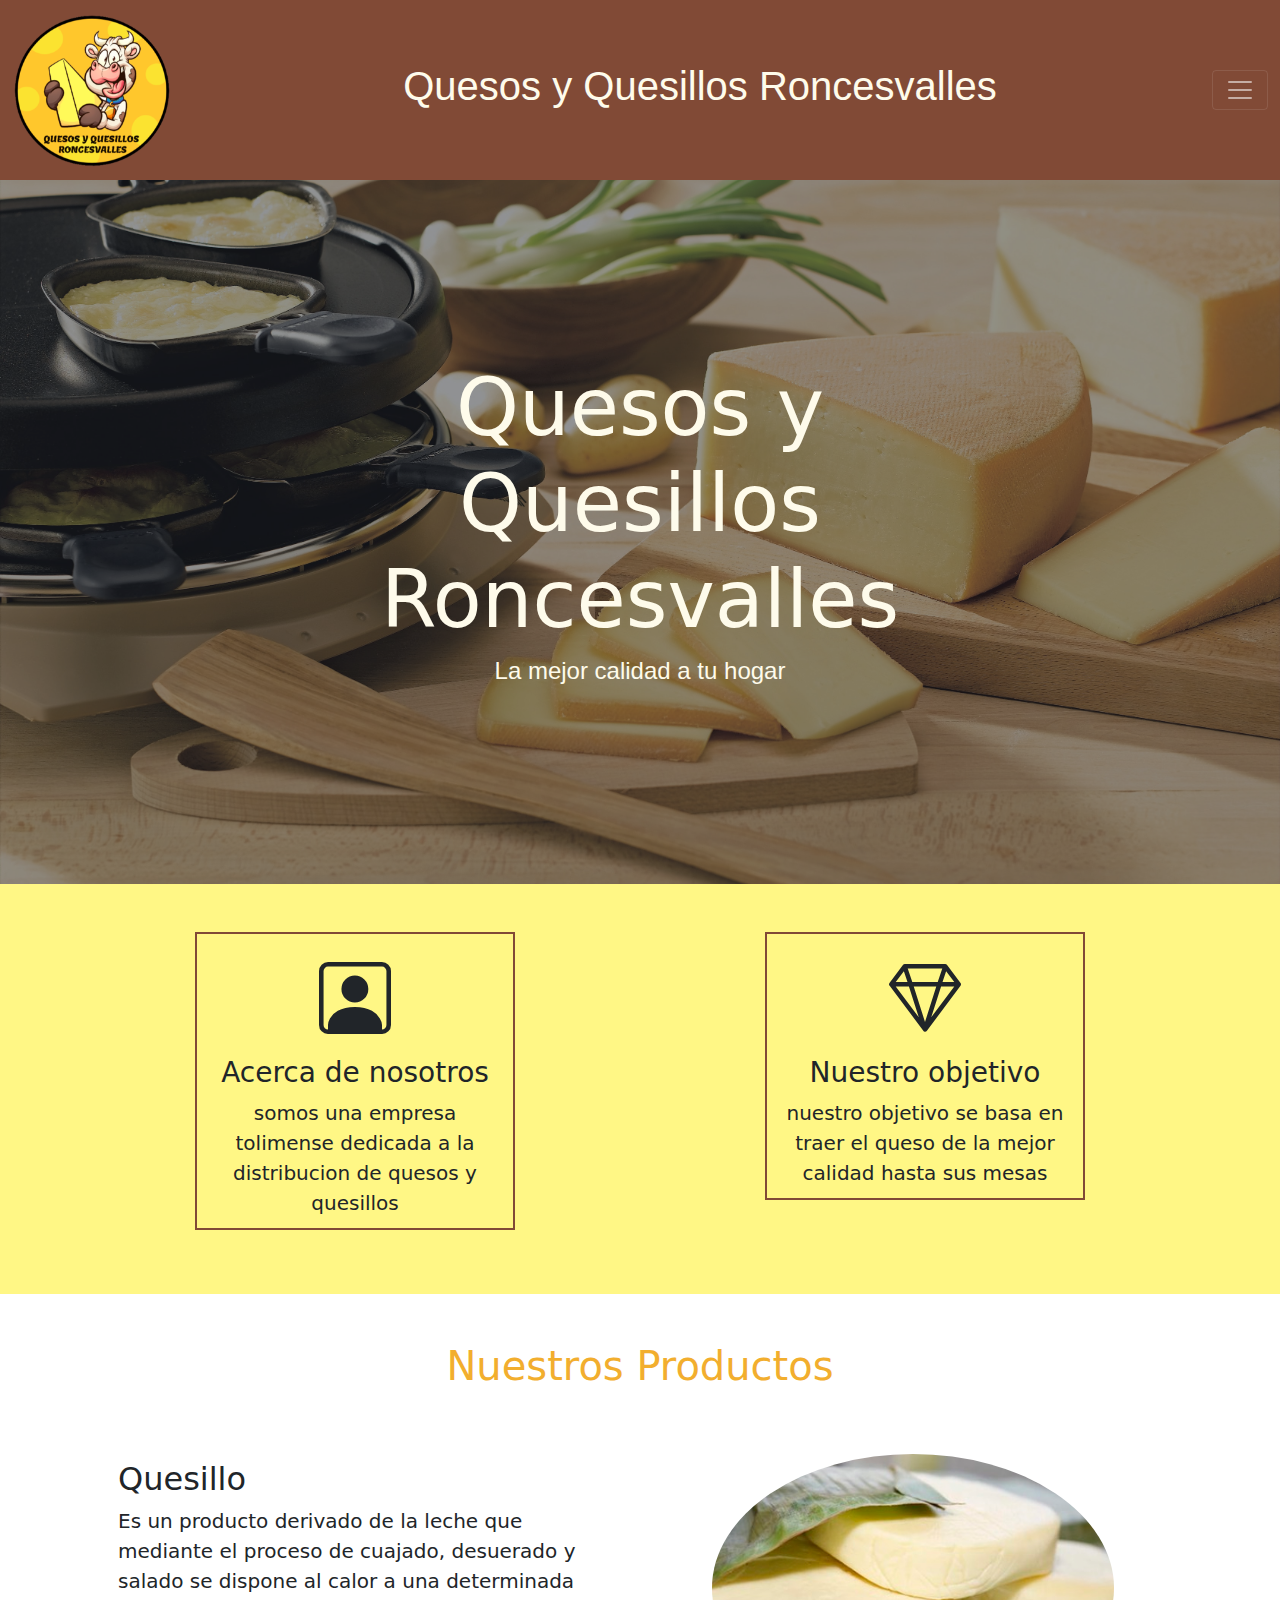
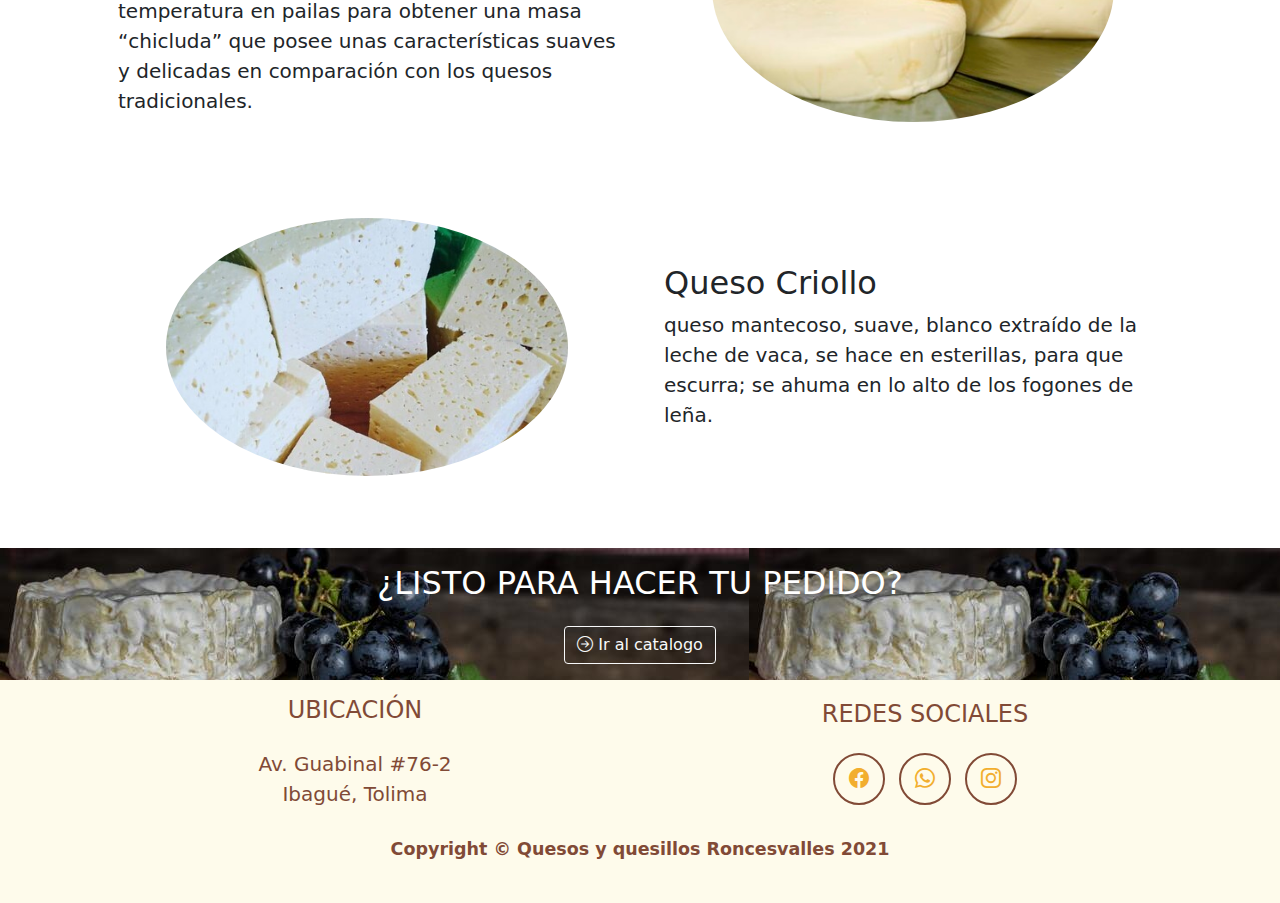
==== index.html @ e0bcd791 "Add files via upload" ====
<!DOCTYPE html>
<html lang="en">
    <head>
        <meta charset="utf-8" />
        <meta name="viewport" content="width=device-width, initial-scale=1, shrink-to-fit=no" />
        <meta name="description" content="" />
        <meta name="Pilar Guayara" content="" />
        <title>Home</title>
        <!--logo pagina-->
        <link rel="icon" type="image/x-icon" href="medios/roncesvalles.ico" />
        <link href="https://cdn.jsdelivr.net/npm/bootstrap@5.1.3/dist/css/bootstrap.min.css" rel="stylesheet" integrity="sha384-1BmE4kWBq78iYhFldvKuhfTAU6auU8tT94WrHftjDbrCEXSU1oBoqyl2QvZ6jIW3" crossorigin="anonymous">
        <link href="https://cdn.jsdelivr.net/npm/bootstrap-icons@1.5.0/font/bootstrap-icons.css" rel="stylesheet" type="text/css" />
        <link href="https://fonts.googleapis.com/css?family=Lato:300,400,700,300italic,400italic,700italic" rel="stylesheet" type="text/css" />
        <link href="css/bootstrap.min.css" rel="stylesheet" />
        <link href="css/styles.css" rel="stylesheet" >
    </head>
    <body>
        <!--Navbar-->
        <nav id="navbarcolor" class="navbar navbar-dark fixed-top">
            <div class="container-fluid">
                
                <a class="navbar-brand" href="#">
                    <img src="medios/roncesvalles.ico" alt="" width="160" height="154" class="d-inline-block align-text-center">
                </a>
                <h1 style="color: #FEFBEB; font-family:'Segoe UI', Tahoma, Geneva, Verdana, sans-serif;">
                    Quesos y Quesillos Roncesvalles
                </h1>
                <button class="navbar-toggler" type="button" data-bs-toggle="offcanvas" data-bs-target="#offcanvasNavbar" aria-controls="offcanvasNavbar">
                <span class="navbar-toggler-icon" ></span>
                </button>
                <div class="offcanvas offcanvas-end" tabindex="-1" id="offcanvasNavbar" aria-labelledby="offcanvasNavbarLabel">
                <div class="offcanvas-header" id="menu">
                    <h5 class="offcanvas-title" id="offcanvasNavbarLabel">Quesos y Quesillos Roncesvalles</h5>
                
                <button type="button" class="btn-close text-reset" data-bs-dismiss="offcanvas" aria-label="Close"></button>
                </div>
                <div class="offcanvas-body"id="navar1">
                    <ul class="navbar-nav justify-content-end flex-grow-1 pe-3">
                        <li class="nav-item dropdown">
                            <a id="colorlink" class="nav-link dropdown-toggle" href="#" id="offcanvasNavbarDropdown" role="button" data-bs-toggle="dropdown" aria-expanded="false">
                                <i class="bi bi-house-door-fill"></i>Inicio
                            </a>
                        <ul class="dropdown-menu" aria-labelledby="offcanvasNavbarDropdown">
                            <li><a  id="colorlink" class="dropdown-item" href="#nosotros">Nosotros</a></li>
                            <li><a id="colorlink" class="dropdown-item" href="#productos">Nuestros Productos</a></li>
                        </ul>
                        </li>
                    <li class="nav-item">
                        <a id="colorlink" class="nav-link" href="catalogo.html"><i class="bi bi-bag-plus"></i>Catalogo</a>
                    </li>
                    <li class="nav-item">
                        <a id="colorlink" class="nav-link" href="formulario.html"><i class="bi bi-person-circle"></i>Contactenos</a>
                    </li>
                    </ul></br>
                </div>
                
                
                </div>
            </div>
        </nav>
        <!--Header-->
        <header class="masthead" style="background-image: url('medios/imagenes/header.jpg')">
            <div class="container position-relative px-4 px-lg-5">
                <div class="row gx-4 gx-lg-5 justify-content-center">
                    <div class="col-md-10 col-lg-8 col-xl-7">
                        <div class="site-heading">
                            <h1>Quesos y Quesillos Roncesvalles</h1>
                            <span class="subheading">La mejor calidad a tu hogar</span>
                        </div>
                    </div>
                </div>
            </div>
        </header>
        <!--Contenido-->
        <section class="features-icons text-center" id="nosotros">
            <div class="container">
                <div class="row">
                    <div class="col-lg-6">
                        <div class="features-icons-item mx-auto mb-5 mb-lg-0 mb-lg-3" id="icono1">
                            <div class="features-icons-icon d-flex"><i class="bi-person-square m-auto"></i></div>
                            <h3>Acerca de nosotros</h3>
                            <p class="lead mb-0">somos una empresa tolimense dedicada a la distribucion de quesos y quesillos</p>
                        </div>
                    </div>
                    <div class="col-lg-6">
                        <div class="features-icons-item mx-auto mb-5 mb-lg-0 mb-lg-3" id="icono2">
                            <div class="features-icons-icon d-flex "><i class="bi-gem m-auto"></i></div>
                            <h3>Nuestro objetivo</h3>
                            <p class="lead mb-0">nuestro objetivo se basa en traer el queso de la mejor calidad hasta sus mesas</p>
                        </div>
                    </div>
                </div>
            </div>
        </section>
        <h1 id="productos">Nuestros Productos</h1>
                <!-- Content section 1-->
                <section id="scroll">
                    <div class="container px-5">
                        <div class="row gx-5 align-items-center">
                            <div class="col-lg-6 order-lg-2">
                                <div class="p-5"><img class="img-fluid rounded-circle" src="medios/imagenes/menu-quesillo-huilense.jpg" alt="..." /></div>
                            </div>
                            <div class="col-lg-6 order-lg-1">
                                <div class="my-auto showcase-text">
                                    <h2>Quesillo</h2>
                                    <p class="lead mb-0">Es un producto derivado de la leche que mediante el proceso de cuajado, desuerado y salado se dispone al calor a una determinada temperatura en pailas para obtener una masa “chicluda” que posee unas características suaves y delicadas en comparación con los quesos tradicionales.</p>
                                </div>
                            </div>
                        </div>
                    </div>
                </section>
                <!-- Content section 2-->
                <section>
                    <div class="container px-5">
                        <div class="row gx-5 align-items-center">
                            <div class="col-lg-6">
                                <div class="p-5"><img class="img-fluid rounded-circle" src="medios/imagenes/queso1.jpg" alt="..." /></div>
                            </div>
                            <div class="col-lg-6">
                                <div class="order-lg-1 my-auto showcase-text">
                                    <h2>Queso Criollo</h2>
                                    <p class="lead mb-0">queso mantecoso, suave, blanco extraído de la leche de vaca, se hace en esterillas, para que escurra; se ahuma en lo alto de los fogones de leña.</p>
                                </div>
                            </div>
                        </div>
                    </div>
                </br>
                </section>
        <!--ir al catalogo-->
        <section class="page-section text-white mb-0" id="ir" style="background-image: url('medios/imagenes/catalogo.jpg')">
            <div class="container">
                <h2 class="page-section-heading text-center text-uppercase text-white">¿Listo para hacer tu pedido?</h2>
                <div class="text-center mt-4">
                    <a class="btn btn-xl btn-outline-light" href="catalogo.html">
                        <i class="bi bi-arrow-right-circle"></i>
                        Ir al catalogo
                    </a>
                </div>
            </div>
        </section>
        <!--Footer-->
                <!-- Footer-->
                <footer class="footer text-center" id="pie">
                    <div class="container">
                        <center>
                        <div class="row align-items-center">
                            <div class="col-lg-6 mb-5 mb-lg-0">
                                <h4 class="text-uppercase mb-4">Ubicación</h4>
                                <p class="lead mb-0">
                                    Av. Guabinal #76-2
                                    <br />
                                    Ibagué, Tolima
                                </p>
                            </div>
                            <div class="col-lg-6 mb-5 mb-lg-0">
                                <h4 class="text-uppercase mb-4">Redes Sociales</h4>
                                <a class="btn btn-outline-light btn-social mx-1" href="#" style="color: #F2AE2E;"><i class="bi bi-facebook"></i></a>
                                <a class="btn btn-outline-light btn-social mx-1" href="https://api.whatsapp.com/send?phone=573203276505&text=quiero%20información" style="color: #F2AE2E;"><i class="bi bi-whatsapp"></i></a>
                                <a class="btn btn-outline-light btn-social mx-1" href="#"><i class="bi bi-instagram" style="color: #F2AE2E;"></i></a>
                            </div>
                            <div class="copyright py-4 text-center text-white">
                                <div class="container" style="color: #814A36; font-size: 20px;"><small>Copyright &copy; Quesos y quesillos Roncesvalles 2021</small></div>
                            </div>
                        </div>
                        </center>
                    </div>
                </footer>
        <script src="https://cdn.jsdelivr.net/npm/@popperjs/core@2.10.2/dist/umd/popper.min.js" integrity="sha384-7+zCNj/IqJ95wo16oMtfsKbZ9ccEh31eOz1HGyDuCQ6wgnyJNSYdrPa03rtR1zdB" crossorigin="anonymous"></script>
        <script src="https://cdn.jsdelivr.net/npm/bootstrap@5.1.3/dist/js/bootstrap.min.js" integrity="sha384-QJHtvGhmr9XOIpI6YVutG+2QOK9T+ZnN4kzFN1RtK3zEFEIsxhlmWl5/YESvpZ13" crossorigin="anonymous"></script>
    </body>
</html>
---- css/styles.css ----
#navbarcolor{
    background-color: #814A36!important;
}

#menu{
    background: #fff785 !important;
    font-family:'Franklin Gothic Medium', 'Arial Narrow', Arial, sans-serif;
    
    padding: 4px;
    border: 3px solid #F2AE2E;
    color: #814A36;
}

#navbarh1{
    color: rgb(253, 252, 252) !important;
}

#colorlink{
    font-size: 20px;
    color: #242323 !important;
}

#navar1{
    color: #242323 !important;
}

#fila{
    justify-content: center;
}

.features-icons {
    padding-top: 3rem;
    padding-bottom: 3rem;
}
.features-icons .features-icons-item {
    max-width: 20rem;
}
.features-icons .features-icons-item .features-icons-icon {
    height: 7rem;
}
.features-icons .features-icons-item .features-icons-icon i {
    font-size: 4.5rem;
    font-style: var(--bs-body-bg);
}

#nosotros{
    background-color: #fff785;
}

#icono1{
    padding: 10px;
    border: 2px solid #814A36;
}
#icono2{
    padding: 10px;
    border: 2px solid #814A36;
}

#productos{
    color: #F2AE2E;
    text-align: center;
    margin-top: 3rem;
    margin-bottom: 1rem;
}

#ir{
    padding: 1rem;
}

#pie{
    justify-content: center;
    font-weight: bold;
    color: #814A36;
    background-color:#FEFBEB;
    padding: 1rem;
}

.btn-social {
    border: 2px solid #814A36;
    border-radius:100%;
    display: inline-flex;
    width: 3.25rem;
    height: 3.25rem;
    font-size: 1.25rem;
    justify-content: center;
    align-items: center;
}


header.masthead {
    position: relative;
    margin-top: 10rem;
    padding-top: calc(8rem + 57px);
    padding-bottom: 8rem;
    background: no-repeat center center;
    background-color: #6c757d;
    background-size: cover;
    background-attachment: scroll;
  }
  header.masthead:before {
    content: "";
    position: absolute;
    top: 0;
    left: 0;
    right: 0;
    bottom: 0;
    background-color: #212529;
    opacity: 0.5;
  }
  header.masthead .page-heading,
  header.masthead .post-heading,
  header.masthead .site-heading {
    color: #FEFBEB;
  }
  header.masthead .page-heading,
  header.masthead .site-heading {
    text-align: center;
  }
  header.masthead .page-heading h1, header.masthead .page-heading .h1,
  header.masthead .site-heading h1,
  header.masthead .site-heading .h1 {
    font-size: 3rem;
  }
  header.masthead .page-heading .subheading,
  header.masthead .site-heading .subheading {
    font-size: 1.5rem;
    font-weight: 300;
    line-height: 1.1;
    display: block;
    margin-top: 0.625rem;
    font-family: "Open Sans", -apple-system, BlinkMacSystemFont, "Segoe UI", Roboto, "Helvetica Neue", Arial, sans-serif, "Apple Color Emoji", "Segoe UI Emoji", "Segoe UI Symbol", "Noto Color Emoji";
  }
  header.masthead .post-heading h1, header.masthead .post-heading .h1 {
    font-size: 2.25rem;
  }
  header.masthead .post-heading .meta,
  header.masthead .post-heading .subheading {
    line-height: 1.1;
    display: block;
  }
  header.masthead .post-heading .subheading {
    font-size: 1.5rem;
    font-weight: 600;
    margin: 0.75rem 0 2rem;
    font-family: "Open Sans", -apple-system, BlinkMacSystemFont, "Segoe UI", Roboto, "Helvetica Neue", Arial, sans-serif, "Apple Color Emoji", "Segoe UI Emoji", "Segoe UI Symbol", "Noto Color Emoji";
  }
  header.masthead .post-heading .meta {
    font-size: 1.25rem;
    font-weight: 300;
    font-style: italic;
    font-family: "Lora", -apple-system, BlinkMacSystemFont, "Segoe UI", Roboto, "Helvetica Neue", Arial, sans-serif, "Apple Color Emoji", "Segoe UI Emoji", "Segoe UI Symbol", "Noto Color Emoji";
  }
  header.masthead .post-heading .meta a {
    color: #fff;
  }
  @media (min-width: 992px) {
    header.masthead {
      padding-top: 12.5rem;
      padding-bottom: 12.5rem;
    }
    header.masthead .page-heading h1, header.masthead .page-heading .h1,
  header.masthead .site-heading h1,
  header.masthead .site-heading .h1 {
      font-size: 5rem;
    }
    header.masthead .post-heading h1, header.masthead .post-heading .h1 {
      font-size: 3.5rem;
    }
    header.masthead .post-heading .subheading {
      font-size: 1.875rem;
    }
  }

  .section-heading {
    font-size: 2.25rem;
    font-weight: 700;
    margin-top: 3.75rem;
  }
  
  .caption {
    font-size: 0.875rem;
    font-style: italic;
    display: block;
    margin: 0;
    padding: 0.625rem;
    text-align: center;
  }
  
  .post-preview > a {
    color: #212529;
  }
  .post-preview > a:focus, .post-preview > a:hover {
    text-decoration: none;
    color: #0085A1;
  }
  .post-preview > a > .post-title {
    font-size: 1.875rem;
    margin-top: 1.875rem;
    margin-bottom: 0.625rem;
  }
  .post-preview > a > .post-subtitle {
    font-weight: 300;
    margin-bottom: 0.625rem;
  }
  .post-preview > .post-meta { 
    font-size: 1.125rem;
    font-style: italic;
    margin-top: 0;
    color: #6c757d;
  }
  .post-preview > .post-meta > a {
    text-decoration: none;
  }
  @media (min-width: 992px) {
    .post-preview > a > .post-title {
      font-size: 2.25rem;
    }
  }

  /*Catalogo */
  #tituloC{
    color: #F2E857;
    font-size: 40px;
    text-align: center;
    font-family: 'Franklin Gothic Medium', 'Arial Narrow', Arial, sans-serif;
    font-weight: bold;
  }
  .description{
    height: 25px;
    overflow: hidden;
    transition: height .3s ease-in .3s;
  }
  .description:hover{
    height: 120px;
  }
  #alineacion{
    display: flex;
    justify-content: center;
    margin: auto;
    padding-bottom: 2rem;
  }
  /*Formulario*/
  @media (max-width: 1399.98px) {
    .table-responsive-xxl {
      overflow-x: auto;
      -webkit-overflow-scrolling: touch;
    }
  }
  .form-label {
    margin-bottom: 0.5rem;
  }
  
  .col-form-label {
    padding-top: 0.5rem;
    padding-bottom: 0.5rem;
    margin-bottom: 0;
    font-size: inherit;
    line-height: 1.5;
  }
  
  .col-form-label-lg {
    padding-top: 0.625rem;
    padding-bottom: 0.625rem;
    font-size: 1.25rem;
  }
  
  .col-form-label-sm {
    padding-top: 0.375rem;
    padding-bottom: 0.375rem;
    font-size: 0.875rem;
  }
  
  .form-text {
    margin-top: 0.25rem;
    font-size: 0.875em;
    color: #6c757d;
  }
  
  .form-control {
    display: block;
    width: 100%;
    padding: 0.375rem 0.75rem;
    font-size: 1rem;
    font-weight: 400;
    line-height: 1.5;
    color: #212529;
    background-color: #fff;
    background-clip: padding-box;
    border: 0.125rem solid #ced4da;
    -webkit-appearance: none;
       -moz-appearance: none;
            appearance: none;
    border-radius: 0.5rem;
    transition: border-color 0.15s ease-in-out, box-shadow 0.15s ease-in-out;
  }
  @media (prefers-reduced-motion: reduce) {
    .form-control {
      transition: none;
    }
  }
  .form-control[type=file] {
    overflow: hidden;
  }
  .form-control[type=file]:not(:disabled):not([readonly]) {
    cursor: pointer;
  }
  .form-control:focus {
    color: #212529;
    background-color: #fff;
    border-color: #8ddece;
    outline: 0;
    box-shadow: 0 0 0 0.25rem rgba(26, 188, 156, 0.25);
  }
  .form-control::-webkit-date-and-time-value {
    height: 1.5em;
  }
  .form-control::-moz-placeholder {
    color: #6c757d;
    opacity: 1;
  }
  .form-control:-ms-input-placeholder {
    color: #6c757d;
    opacity: 1;
  }
  .form-control::placeholder {
    color: #6c757d;
    opacity: 1;
  }
  .form-control:disabled, .form-control[readonly] {
    background-color: #e9ecef;
    opacity: 1;
  }
  .form-control::-webkit-file-upload-button {
    padding: 0.375rem 0.75rem;
    margin: -0.375rem -0.75rem;
    -webkit-margin-end: 0.75rem;
            margin-inline-end: 0.75rem;
    color: #212529;
    background-color: #e9ecef;
    pointer-events: none;
    border-color: inherit;
    border-style: solid;
    border-width: 0;
    border-inline-end-width: 0.125rem;
    border-radius: 0;
    -webkit-transition: color 0.15s ease-in-out, background-color 0.15s ease-in-out, border-color 0.15s ease-in-out, box-shadow 0.15s ease-in-out;
    transition: color 0.15s ease-in-out, background-color 0.15s ease-in-out, border-color 0.15s ease-in-out, box-shadow 0.15s ease-in-out;
  }
  .form-control::file-selector-button {
    padding: 0.375rem 0.75rem;
    margin: -0.375rem -0.75rem;
    -webkit-margin-end: 0.75rem;
            margin-inline-end: 0.75rem;
    color: #212529;
    background-color: #e9ecef;
    pointer-events: none;
    border-color: inherit;
    border-style: solid;
    border-width: 0;
    border-inline-end-width: 0.125rem;
    border-radius: 0;
    transition: color 0.15s ease-in-out, background-color 0.15s ease-in-out, border-color 0.15s ease-in-out, box-shadow 0.15s ease-in-out;
  }
  @media (prefers-reduced-motion: reduce) {
    .form-control::-webkit-file-upload-button {
      -webkit-transition: none;
      transition: none;
    }
    .form-control::file-selector-button {
      transition: none;
    }
  }
  .form-control:hover:not(:disabled):not([readonly])::-webkit-file-upload-button {
    background-color: #dde0e3;
  }
  .form-control:hover:not(:disabled):not([readonly])::file-selector-button {
    background-color: #dde0e3;
  }
  .form-control::-webkit-file-upload-button {
    padding: 0.375rem 0.75rem;
    margin: -0.375rem -0.75rem;
    -webkit-margin-end: 0.75rem;
            margin-inline-end: 0.75rem;
    color: #212529;
    background-color: #e9ecef;
    pointer-events: none;
    border-color: inherit;
    border-style: solid;
    border-width: 0;
    border-inline-end-width: 0.125rem;
    border-radius: 0;
    -webkit-transition: color 0.15s ease-in-out, background-color 0.15s ease-in-out, border-color 0.15s ease-in-out, box-shadow 0.15s ease-in-out;
    transition: color 0.15s ease-in-out, background-color 0.15s ease-in-out, border-color 0.15s ease-in-out, box-shadow 0.15s ease-in-out;
  }
  @media (prefers-reduced-motion: reduce) {
    .form-control::-webkit-file-upload-button {
      -webkit-transition: none;
      transition: none;
    }
  }
  .form-control:hover:not(:disabled):not([readonly])::-webkit-file-upload-button {
    background-color: #dde0e3;
  }
  
  .form-control-plaintext {
    display: block;
    width: 100%;
    padding: 0.375rem 0;
    margin-bottom: 0;
    line-height: 1.5;
    color: #212529;
    background-color: transparent;
    border: solid transparent;
    border-width: 0.125rem 0;
  }
  .form-control-plaintext.form-control-sm, .form-control-plaintext.form-control-lg {
    padding-right: 0;
    padding-left: 0;
  }
  
  .form-control-sm {
    min-height: calc(1.5em + 0.75rem);
    padding: 0.25rem 0.5rem;
    font-size: 0.875rem;
    border-radius: 0.25rem;
  }
  .form-control-sm::-webkit-file-upload-button {
    padding: 0.25rem 0.5rem;
    margin: -0.25rem -0.5rem;
    -webkit-margin-end: 0.5rem;
            margin-inline-end: 0.5rem;
  }
  .form-control-sm::file-selector-button {
    padding: 0.25rem 0.5rem;
    margin: -0.25rem -0.5rem;
    -webkit-margin-end: 0.5rem;
            margin-inline-end: 0.5rem;
  }
  .form-control-sm::-webkit-file-upload-button {
    padding: 0.25rem 0.5rem;
    margin: -0.25rem -0.5rem;
    -webkit-margin-end: 0.5rem;
            margin-inline-end: 0.5rem;
  }
  
  .form-control-lg {
    min-height: calc(1.5em + 1.25rem);
    padding: 0.5rem 1rem;
    font-size: 1.25rem;
    border-radius: 0.75rem;
  }
  .form-control-lg::-webkit-file-upload-button {
    padding: 0.5rem 1rem;
    margin: -0.5rem -1rem;
    -webkit-margin-end: 1rem;
            margin-inline-end: 1rem;
  }
  .form-control-lg::file-selector-button {
    padding: 0.5rem 1rem;
    margin: -0.5rem -1rem;
    -webkit-margin-end: 1rem;
            margin-inline-end: 1rem;
  }
  .form-control-lg::-webkit-file-upload-button {
    padding: 0.5rem 1rem;
    margin: -0.5rem -1rem;
    -webkit-margin-end: 1rem;
            margin-inline-end: 1rem;
  }
  
  textarea.form-control {
    min-height: calc(1.5em + 1rem);
  }
  textarea.form-control-sm {
    min-height: calc(1.5em + 0.75rem);
  }
  textarea.form-control-lg {
    min-height: calc(1.5em + 1.25rem);
  }
  
  .form-control-color {
    width: 3rem;
    height: auto;
    padding: 0.375rem;
  }
  .form-control-color:not(:disabled):not([readonly]) {
    cursor: pointer;
  }
  .form-control-color::-moz-color-swatch {
    height: 1.5em;
    border-radius: 0.5rem;
  }
  .form-control-color::-webkit-color-swatch {
    height: 1.5em;
    border-radius: 0.5rem;
  }
  
  @media (prefers-reduced-motion: reduce) {
    .form-switch .form-check-input {
      transition: none;
    }
  }
  .form-switch .form-check-input:focus {
    background-image: url("data:image/svg+xml,%3csvg xmlns='http://www.w3.org/2000/svg' viewBox='-4 -4 8 8'%3e%3ccircle r='3' fill='%238ddece'/%3e%3c/svg%3e");
  }
  .form-switch .form-check-input:checked {
    background-position: right center;
    background-image: url("data:image/svg+xml,%3csvg xmlns='http://www.w3.org/2000/svg' viewBox='-4 -4 8 8'%3e%3ccircle r='3' fill='%23fff'/%3e%3c/svg%3e");
  }
  
  .form-check-inline {
    display: inline-block;
    margin-right: 1rem;
  }
  
  .btn-check {
    position: absolute;
    clip: rect(0, 0, 0, 0);
    pointer-events: none;
  }
  .btn-check[disabled] + .btn, .btn-check:disabled + .btn {
    pointer-events: none;
    filter: none;
    opacity: 0.65;
  }
  @media (prefers-reduced-motion: reduce) {
  
  .form-floating {
    position: relative;
  }
  .form-floating > .form-control,
  .form-floating > .form-select {
    height: 5.5rem;
    line-height: 1.25;
  }
  .form-floating > label {
    position: absolute;
    top: 0;
    left: 0;
    height: 100%;
    padding: 1.5rem 0;
    pointer-events: none;
    border: 0.125rem solid transparent;
    transform-origin: 0 0;
    transition: opacity 0.1s ease-in-out, transform 0.1s ease-in-out;
  }
  @media (prefers-reduced-motion: reduce) {
    .form-floating > label {
      transition: none;
    }
  }
  .form-floating > .form-control {
    padding: 1.5rem 0;
  }
  .form-floating > .form-control::-moz-placeholder {
    color: transparent;
  }
  .form-floating > .form-control:-ms-input-placeholder {
    color: transparent;
  }
  .form-floating > .form-control::placeholder {
    color: transparent;
  }
  .form-floating > .form-control:not(:-moz-placeholder-shown) {
    padding-top: 2.5rem;
    padding-bottom: 1.5rem;
  }
  .form-floating > .form-control:not(:-ms-input-placeholder) {
    padding-top: 2.5rem;
    padding-bottom: 1.5rem;
  }
  .form-floating > .form-control:focus, .form-floating > .form-control:not(:placeholder-shown) {
    padding-top: 2.5rem;
    padding-bottom: 1.5rem;
  }
  .form-floating > .form-control:-webkit-autofill {
    padding-top: 2.5rem;
    padding-bottom: 1.5rem;
  }
  .form-floating > .form-select {
    padding-top: 2.5rem;
    padding-bottom: 1.5rem;
  }
  .form-floating > .form-control:not(:-moz-placeholder-shown) ~ label {
    opacity: 0.65;
    transform: scale(0.65) translateY(-0.5rem) translateX(0rem);
  }
  .form-floating > .form-control:not(:-ms-input-placeholder) ~ label {
    opacity: 0.65;
    transform: scale(0.65) translateY(-0.5rem) translateX(0rem);
  }
  .form-floating > .form-control:focus ~ label,
  .form-floating > .form-control:not(:placeholder-shown) ~ label,
  .form-floating > .form-select ~ label {
    opacity: 0.65;
    transform: scale(0.65) translateY(-0.5rem) translateX(0rem);
  }
  .form-floating > .form-control:-webkit-autofill ~ label {
    opacity: 0.65;
    transform: scale(0.65) translateY(-0.5rem) translateX(0rem);
  }
  
  .btn {
    display: inline-block;
    font-weight: 400;
    line-height: 1.5;
    color: #212529;
    text-align: center;
    text-decoration: none;
    vertical-align: middle;
    cursor: pointer;
    -webkit-user-select: none;
       -moz-user-select: none;
        -ms-user-select: none;
            user-select: none;
    background-color: transparent;
    border: 0.125rem solid transparent;
    padding: 0.375rem 0.75rem;
    font-size: 1rem;
    border-radius: 0.5rem;
    transition: color 0.15s ease-in-out, background-color 0.15s ease-in-out, border-color 0.15s ease-in-out, box-shadow 0.15s ease-in-out;
  }}
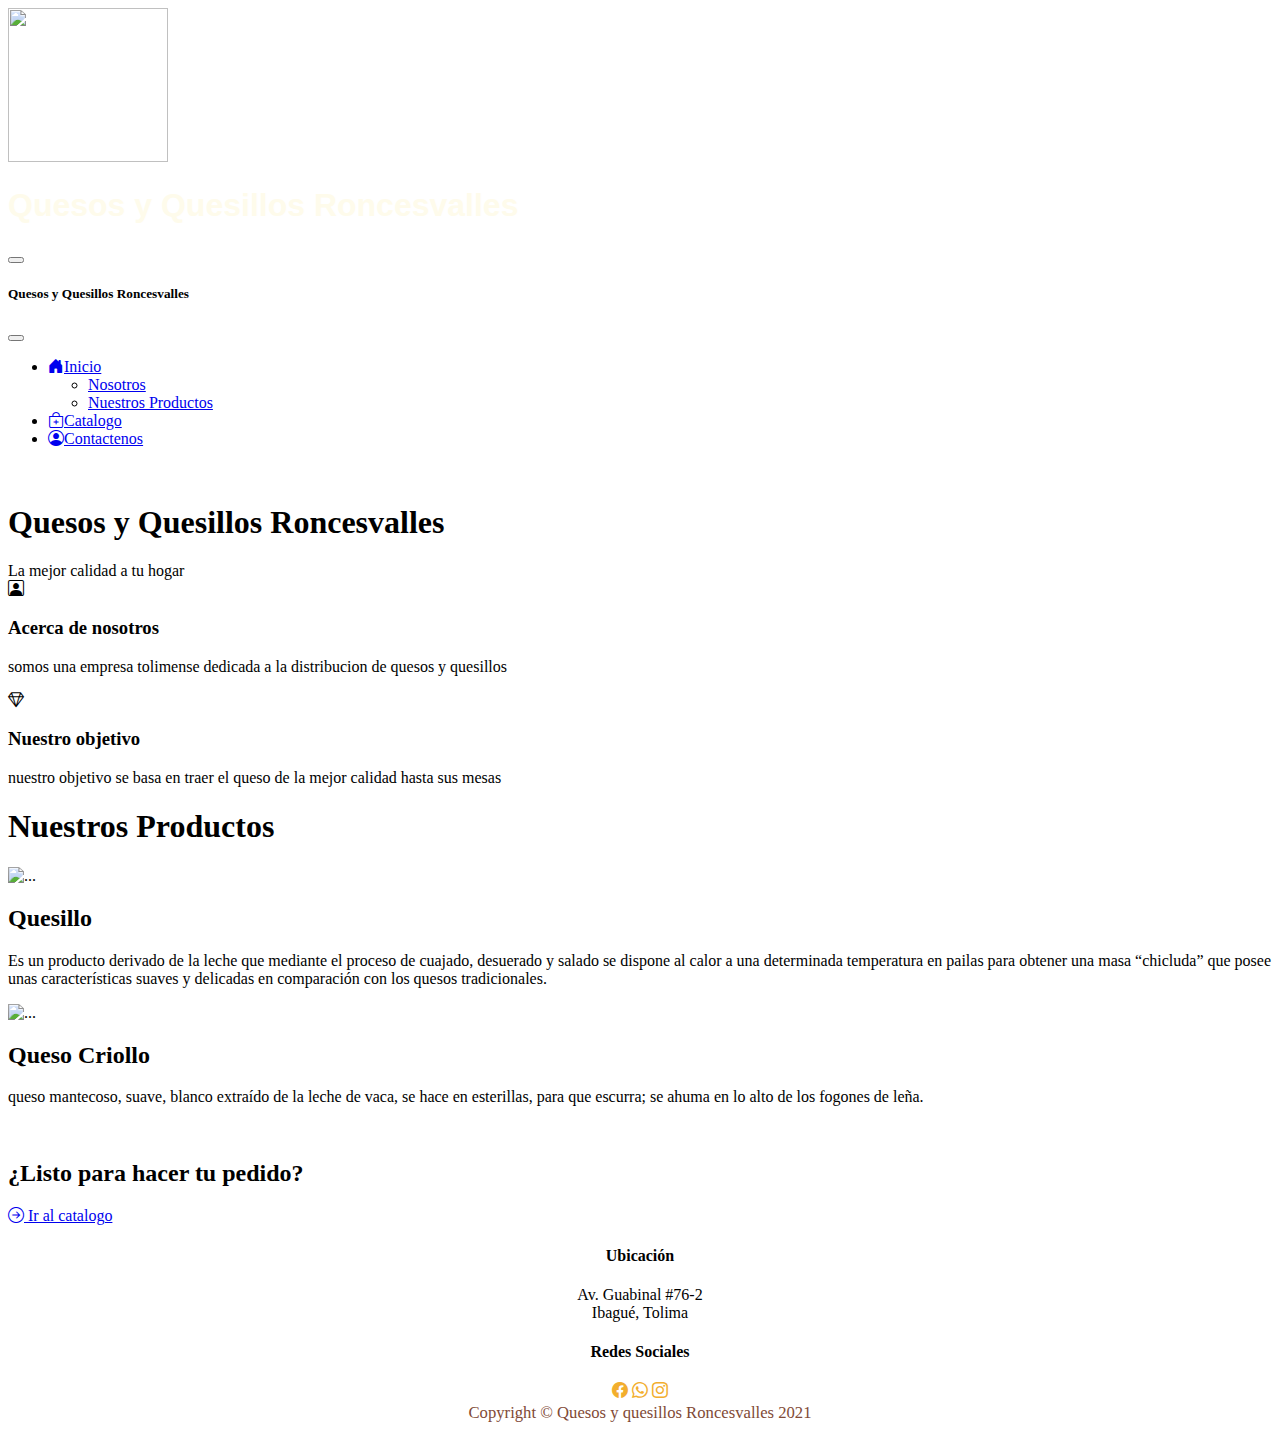
==== commit aef103e1: "Add files via upload" ====
--- a/index.html
+++ b/index.html
@@ -19,13 +19,13 @@
         <nav id="navbarcolor" class="navbar navbar-dark fixed-top">
             <div class="container-fluid">
                 
-                <a class="navbar-brand" href="#">
-                    <img src="medios/roncesvalles.ico" alt="" width="160" height="154" class="d-inline-block align-text-center">
+                <a class="navbar-brand" href="index.html">
+                    <img src="medios/roncesvalles.ico" alt="" width="160" height="154" class="d-inline-block align-text-center" id="imgNav">
                 </a>
-                <h1 style="color: #FEFBEB; font-family:'Segoe UI', Tahoma, Geneva, Verdana, sans-serif;">
+                <h1 style="color: #FEFBEB; font-family:'Segoe UI', Tahoma, Geneva, Verdana, sans-serif;" id="menuNav">
                     Quesos y Quesillos Roncesvalles
                 </h1>
-                <button class="navbar-toggler" type="button" data-bs-toggle="offcanvas" data-bs-target="#offcanvasNavbar" aria-controls="offcanvasNavbar">
+                <button class="navbar-toggler" id="botonNav" type="button" data-bs-toggle="offcanvas" data-bs-target="#offcanvasNavbar" aria-controls="offcanvasNavbar">
                 <span class="navbar-toggler-icon" ></span>
                 </button>
                 <div class="offcanvas offcanvas-end" tabindex="-1" id="offcanvasNavbar" aria-labelledby="offcanvasNavbarLabel">
